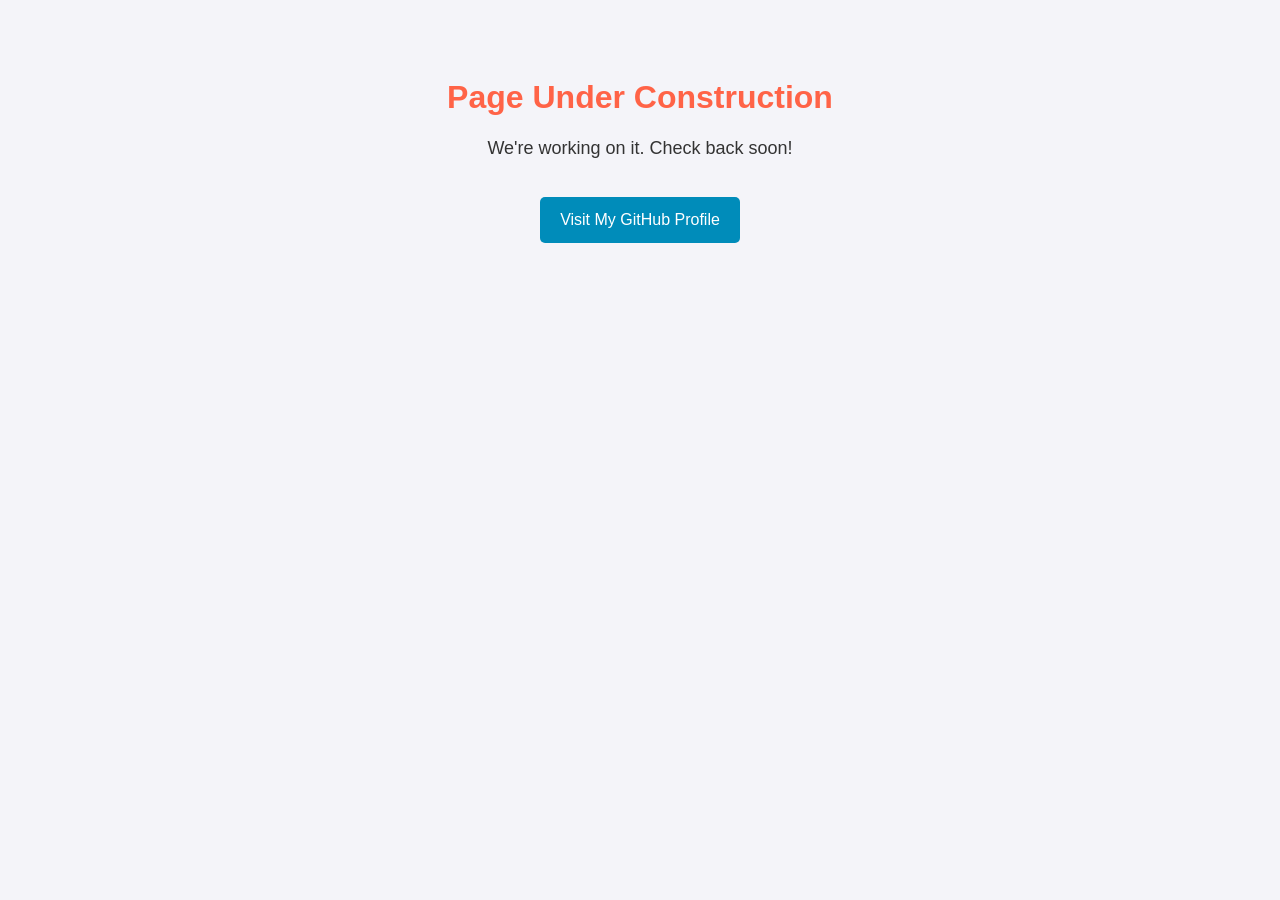
==== index.html @ 0456515d "Create index.html" ====
<!DOCTYPE html>
<html lang="en">
<head>
  <meta charset="UTF-8">
  <meta name="viewport" content="width=device-width, initial-scale=1.0">
  <title>Page Under Construction</title>
  <style>
    body {
      font-family: Arial, sans-serif;
      text-align: center;
      padding: 50px;
      background-color: #f4f4f9;
    }
    h1 {
      color: #ff6347;
    }
    p {
      font-size: 18px;
      color: #333;
    }
    .btn {
      background-color: #008CBA;
      color: white;
      padding: 14px 20px;
      text-align: center;
      text-decoration: none;
      display: inline-block;
      font-size: 16px;
      margin-top: 20px;
      border-radius: 5px;
    }
    .btn:hover {
      background-color: #005f72;
    }
  </style>
</head>
<body>

  <h1>Page Under Construction</h1>
  <p>We're working on it. Check back soon!</p>
  <a href="https://github.com/your-username" class="btn" target="_blank">Visit My GitHub Profile</a>

</body>
</html>
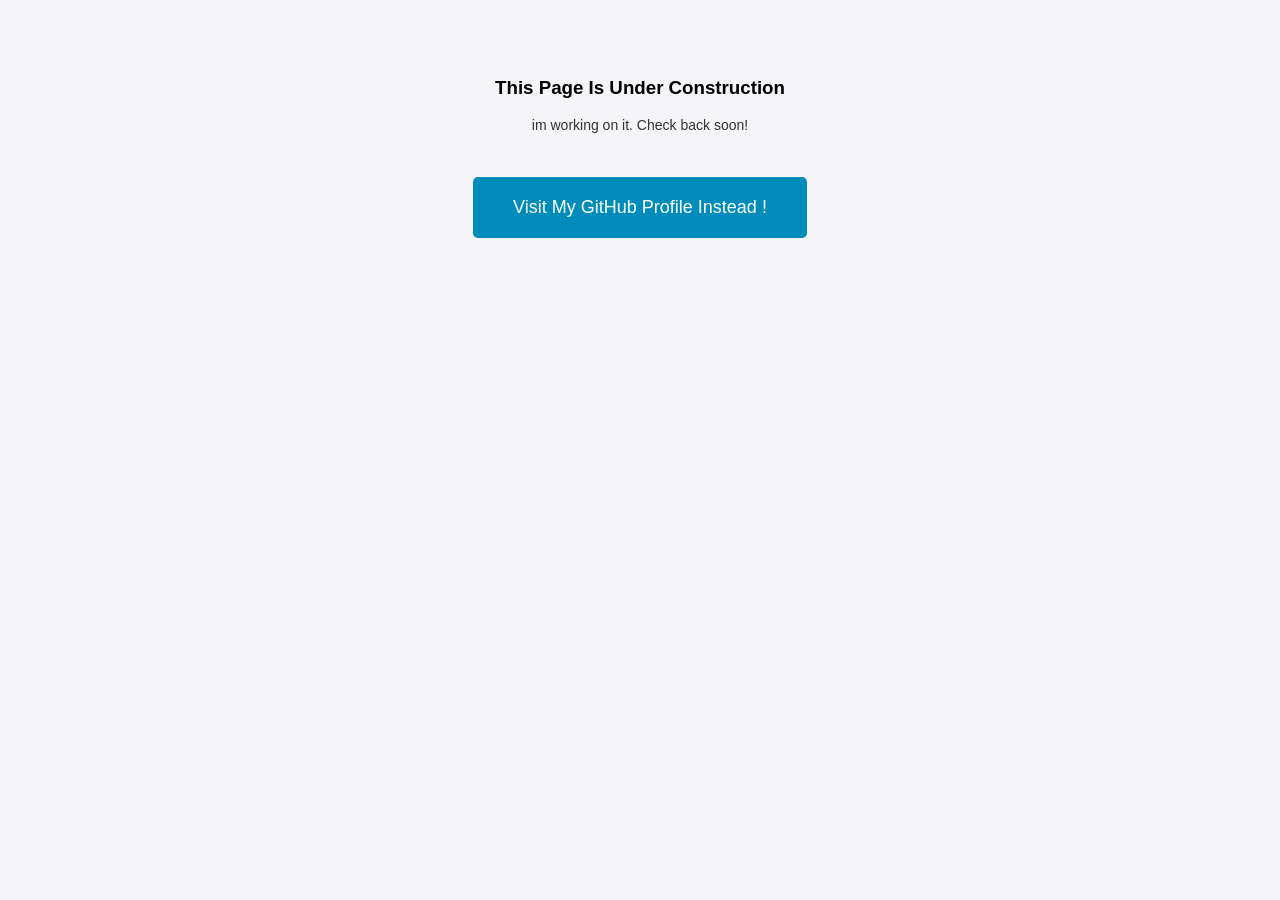
==== commit 91ecaefc: "Update index.html" ====
--- a/index.html
+++ b/index.html
@@ -13,21 +13,23 @@
     }
     h1 {
       color: #ff6347;
+      font-size: 40px;
     }
-    p {
-      font-size: 18px;
+    p.under-construction {
+      font-size: 14px;
       color: #333;
     }
     .btn {
       background-color: #008CBA;
       color: white;
-      padding: 14px 20px;
+      padding: 20px 40px;
       text-align: center;
       text-decoration: none;
       display: inline-block;
-      font-size: 16px;
-      margin-top: 20px;
+      font-size: 18px;
+      margin-top: 30px;
       border-radius: 5px;
+      transition: background-color 0.3s;
     }
     .btn:hover {
       background-color: #005f72;
@@ -36,9 +38,9 @@
 </head>
 <body>
 
-  <h1>Page Under Construction</h1>
-  <p>We're working on it. Check back soon!</p>
-  <a href="https://github.com/your-username" class="btn" target="_blank">Visit My GitHub Profile</a>
+  <h3>This Page Is Under Construction</h3>
+  <p class="under-construction">im working on it. Check back soon!</p>
+  <a href="https://tejas1904.github.io" class="btn" target="_blank">Visit My GitHub Profile Instead !</a>
 
 </body>
 </html>
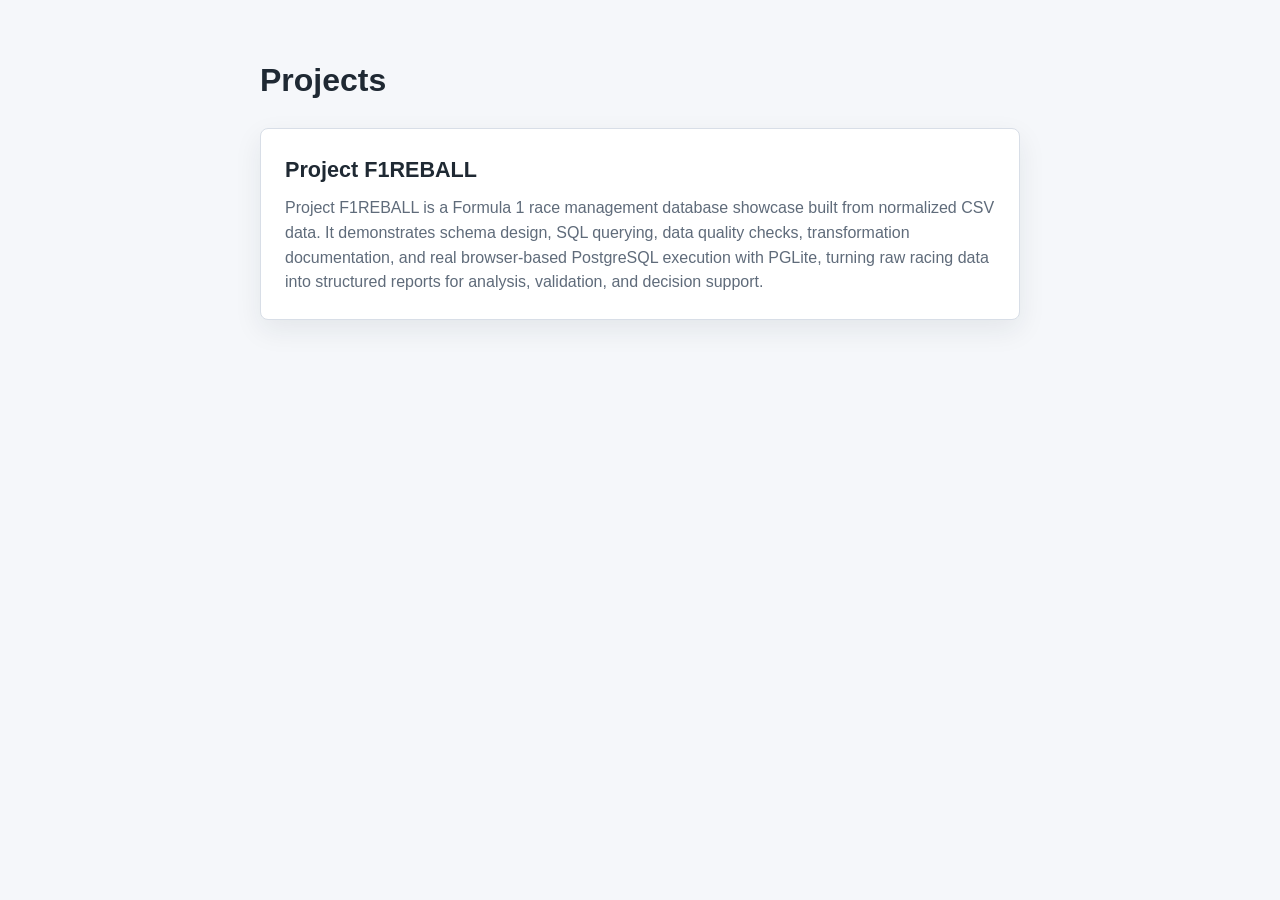
==== commit 24c28fee: "Add Project F1REBALL portfolio page" ====
--- a/index.html
+++ b/index.html
@@ -1,46 +1,63 @@
-<!DOCTYPE html>
+<!doctype html>
 <html lang="en">
-<head>
-  <meta charset="UTF-8">
-  <meta name="viewport" content="width=device-width, initial-scale=1.0">
-  <title>Page Under Construction</title>
-  <style>
-    body {
-      font-family: Arial, sans-serif;
-      text-align: center;
-      padding: 50px;
-      background-color: #f4f4f9;
-    }
-    h1 {
-      color: #ff6347;
-      font-size: 40px;
-    }
-    p.under-construction {
-      font-size: 14px;
-      color: #333;
-    }
-    .btn {
-      background-color: #008CBA;
-      color: white;
-      padding: 20px 40px;
-      text-align: center;
-      text-decoration: none;
-      display: inline-block;
-      font-size: 18px;
-      margin-top: 30px;
-      border-radius: 5px;
-      transition: background-color 0.3s;
-    }
-    .btn:hover {
-      background-color: #005f72;
-    }
-  </style>
-</head>
-<body>
+  <head>
+    <meta charset="utf-8">
+    <meta name="viewport" content="width=device-width, initial-scale=1">
+    <title>Tejas Sarvasetty | Projects</title>
+    <style>
+      body {
+        margin: 0;
+        background: #f5f7fa;
+        color: #1f2933;
+        font-family: Arial, Helvetica, sans-serif;
+        line-height: 1.55;
+      }
 
-  <h3>This Page Is Under Construction</h3>
-  <p class="under-construction">im working on it. Check back soon!</p>
-  <a href="https://tejas1904.github.io" class="btn" target="_blank">Visit My GitHub Profile Instead !</a>
+      main {
+        width: min(760px, calc(100% - 32px));
+        margin: 0 auto;
+        padding: 56px 0;
+      }
 
-</body>
+      h1 {
+        margin: 0 0 22px;
+        font-size: 2rem;
+      }
+
+      .project-card {
+        display: block;
+        padding: 24px;
+        border: 1px solid #d8dee7;
+        border-radius: 8px;
+        background: #fff;
+        color: inherit;
+        text-decoration: none;
+        box-shadow: 0 10px 28px rgba(31, 41, 51, 0.08);
+      }
+
+      .project-card:hover {
+        border-color: #1b5f8c;
+      }
+
+      .project-card h2 {
+        margin: 0 0 10px;
+        font-size: 1.35rem;
+      }
+
+      .project-card p {
+        margin: 0;
+        color: #5f6b7a;
+      }
+    </style>
+  </head>
+  <body>
+    <main>
+      <h1>Projects</h1>
+
+      <a class="project-card" href="projects/f1reball/">
+        <h2>Project F1REBALL</h2>
+        <p>Project F1REBALL is a Formula 1 race management database showcase built from normalized CSV data. It demonstrates schema design, SQL querying, data quality checks, transformation documentation, and real browser-based PostgreSQL execution with PGLite, turning raw racing data into structured reports for analysis, validation, and decision support.</p>
+      </a>
+    </main>
+  </body>
 </html>
